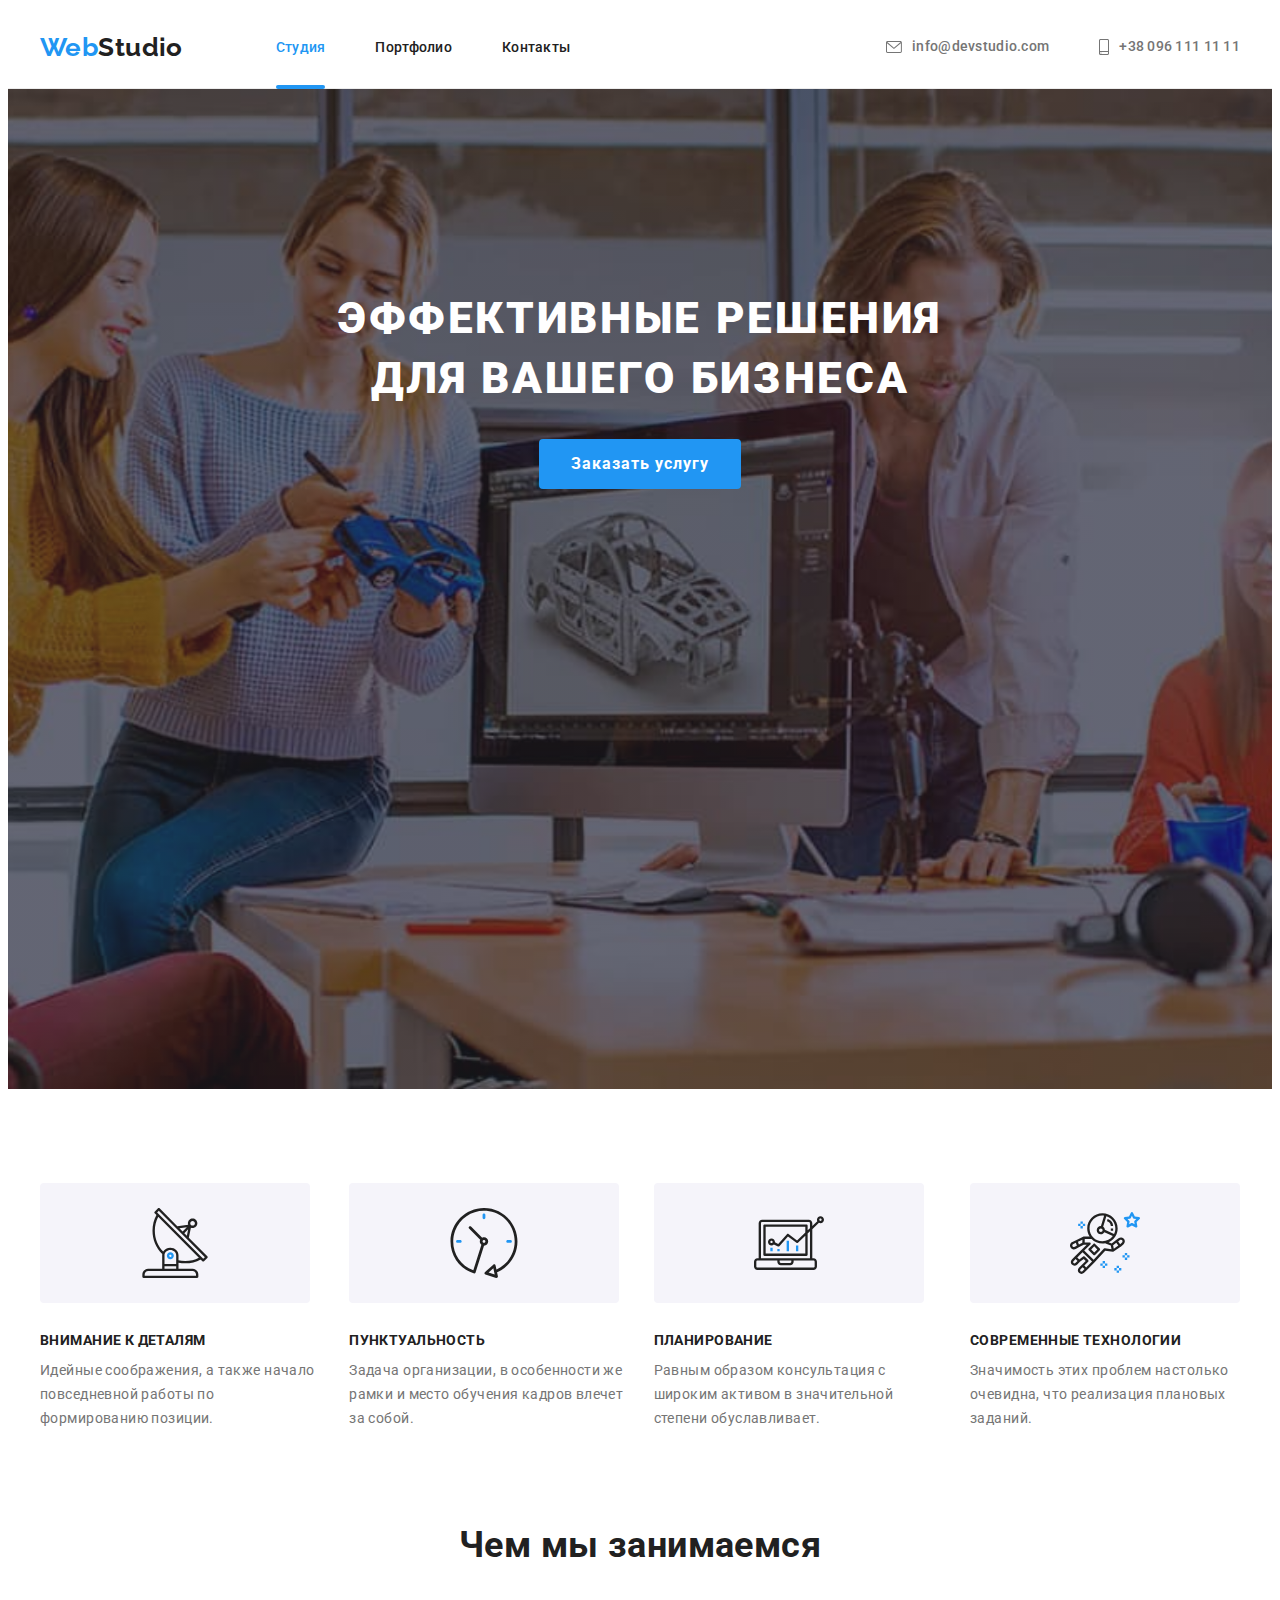
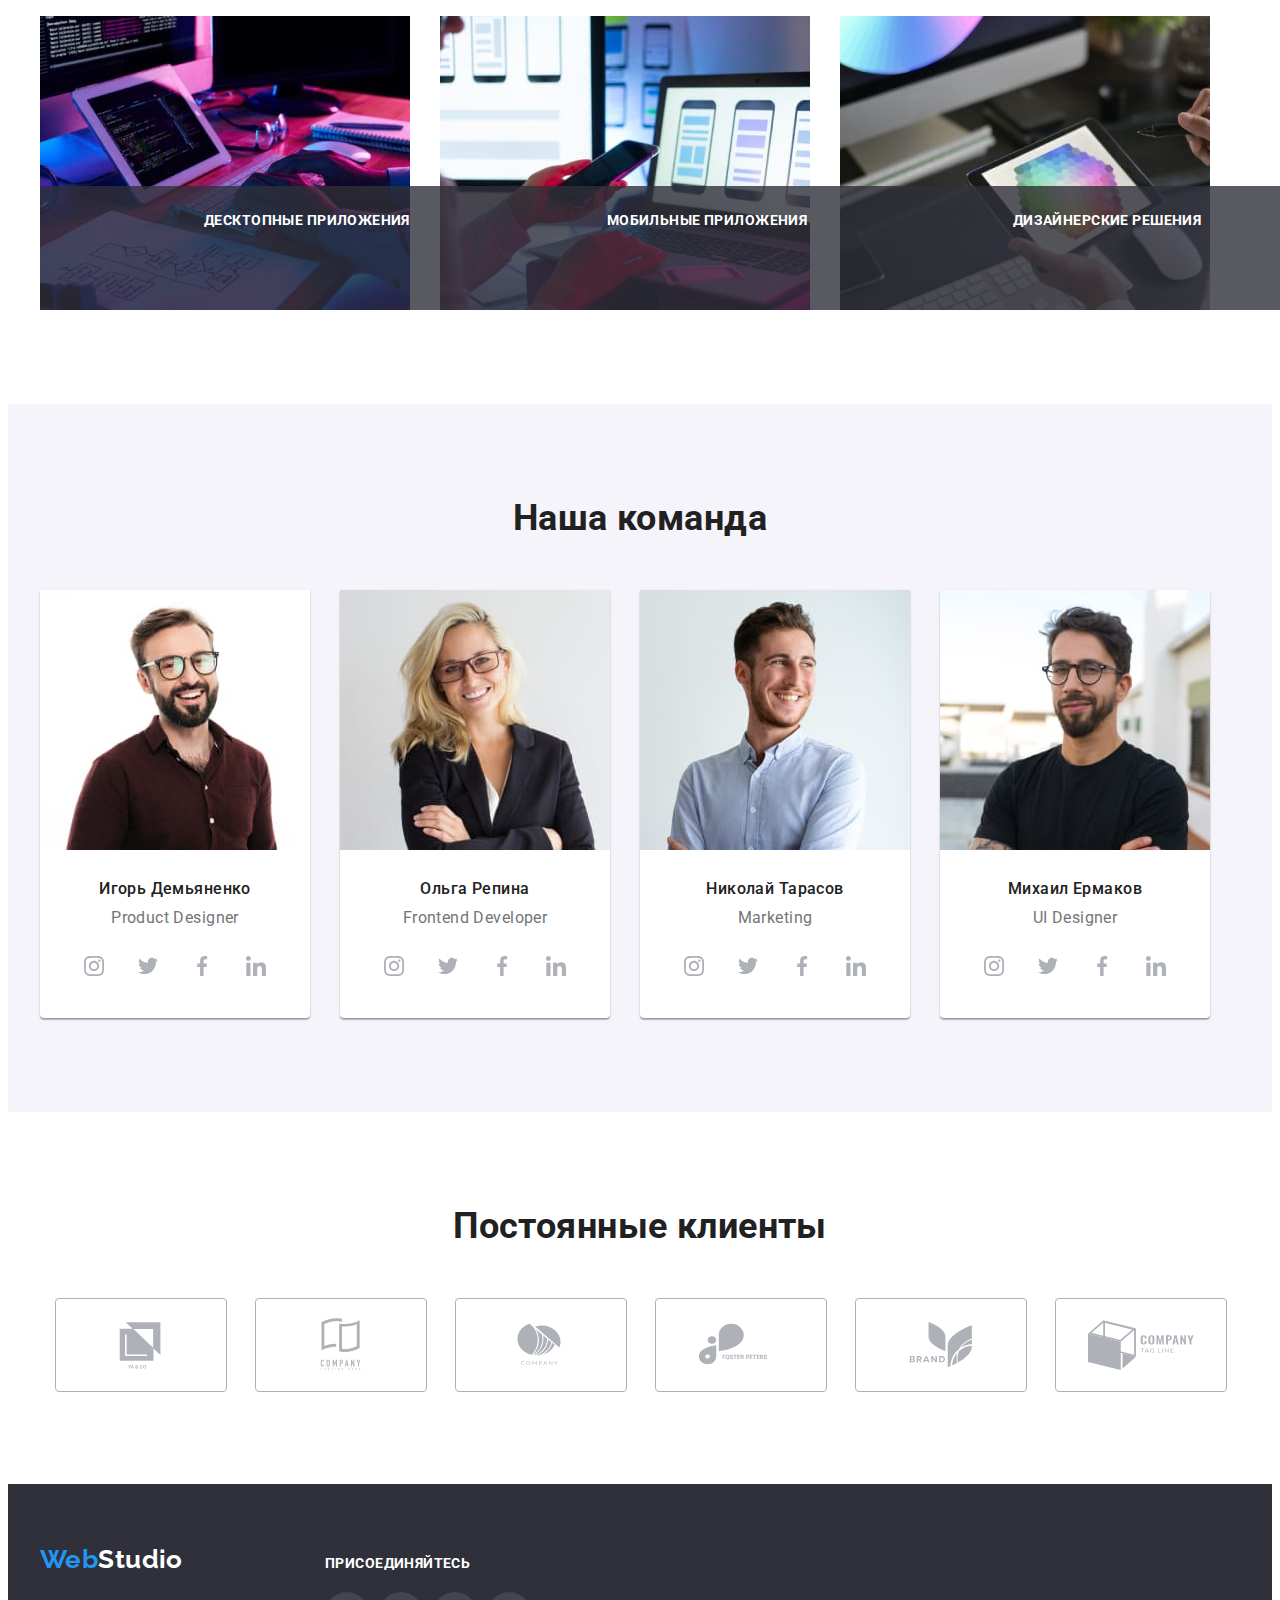
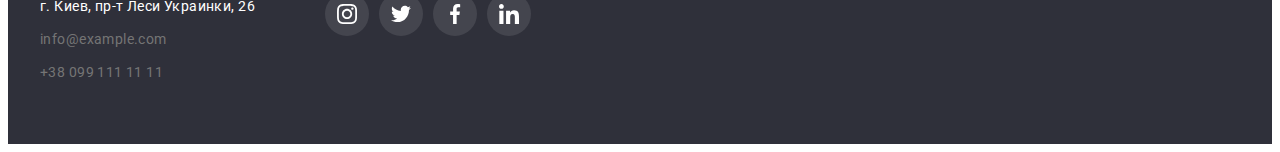
==== index.html @ 45167fcf "add markup" ====
<!DOCTYPE html>
<html lang="ru">
<head>
    <meta charset="UTF-8">
    <meta http-equiv="X-UA-Compatible" content="IE=edge">
    <meta name="viewport" content="width=device-width, initial-scale=1.0">
    <link rel="preconnect" href="https://fonts.googleapis.com">
    <link rel="preconnect" href="https://fonts.gstatic.com" crossorigin>
    <link href="https://fonts.googleapis.com/css2?family=Raleway:wght@700&family=Roboto:wght@400;500;700;900&display=swap" rel="stylesheet">
    <title>Document</title>
    <link rel="stylesheet" href="https://cdnjs.cloudflare.com/ajax/libs/modern-normalize/1.1.0/modern-normalize.min.css" integrity="sha512-wpPYUAdjBVSE4KJnH1VR1HeZfpl1ub8YT/NKx4PuQ5NmX2tKuGu6U/JRp5y+Y8XG2tV+wKQpNHVUX03MfMFn9Q==" crossorigin="anonymous" referrerpolicy="no-referrer" />
    <link rel="stylesheet" href="./css/style.css">
</head>
<body>
    <header class="header section">
        <div class="container">
        <nav class="header-nav">
        <a href="./index.html" class="header-logo link logo">
            Web<span class="logo-accent-main">Studio</span>
        </a>
        <ul class="header-list list">
            <li class="header-item"><a href="./index.html" class="header-link current link">Студия</a></li>
            <li class="header-item"><a href="./portfolio.html" class="header-link link">Портфолио</a></li>
            <li class="header-item"><a href="" class="header-link link">Контакты</a></li>
        </ul>
        </nav>
        <ul class="contacts-list list">
            <li class="contacts-item"><a href="mailto:info@devstudio.com" class="header-contacts link">
                <svg class="main-contact-icon" width="16" height="12">
                    <use href="./images/icons.svg#icon-envelope"></use>
                </svg>
                info@devstudio.com</a></li>
            <li class="contacts-item"><a href="tel:+380961111111" class="header-contacts tel link">
                <svg class="main-contact-icon" width="10" height="16">
                    <use href="./images/icons.svg#icon-smartphone"></use>
                </svg>
                +38 096 111 11 11</a></li>
        </ul>
    </div>

    </header>
    <main>
    <section class="hero">
        <div class="container flex">
        <h1 class="hero-title">Эффективные решения для вашего бизнеса</h1>
        <button type="button" class="hero-btn" data-modal-open>Заказать услугу</button>
        </div>
    </section>
    <section class="about bgc">
        <div class="container">
        <h2 class="visually-hidden">Преимущества</h2>
        <ul class="about-list list ">
            <li class="about-item">
                <div class="icon-box">
                    <svg class="about-icon" width="70" height="70">
                        <use href="./images/icons.svg#icon-antenna"></use>
                    </svg>
                </div>
                <h3 class="about-pre-title">Внимание к деталям</h3>
                <p class="about-text">Идейные соображения, а также начало повседневной работы по формированию позиции.</p>
            </li>
            <li class="about-item">
                <div class="icon-box">
                    <svg class="about-icon" width="70" height="70">
                        <use href="./images/icons.svg#icon-clock"></use>
                    </svg>
                </div>
                <h3 class="about-pre-title">Пунктуальность</h3>
                <p class="about-text">Задача организации, в особенности же рамки и место обучения кадров влечет за собой.</p>
            </li>
            <li class="about-item">
                <div class="icon-box">
                    <svg class="about-icon" width="70" height="70">
                        <use href="./images/icons.svg#icon-diagram"></use>
                    </svg>
                </div>
                <h3 class="about-pre-title">Планирование</h3>
                <p class="about-text">Равным образом консультация с широким активом в значительной степени обуславливает.</p>
            </li>
            <li class="about-item">
                <div class="icon-box">
                    <svg class="about-icon" width="70" height="70">
                        <use href="./images/icons.svg#icon-astronaut"></use>
                    </svg>
                </div>
                <h3 class="about-pre-title">Современные технологии</h3>
                <p class="about-text"> Значимость этих проблем настолько очевидна, что реализация плановых заданий.</p>
            </li>
        </ul>
    </div>
    </section>
        <section class="gallery bgc">
            <div class="container">
            <h2 class="gallery-title title">Чем мы занимаемся</h2>
            <ul class="gallery-list list">
                <li class="gallery-item">
                    <img src="./images/img-1.jpg" alt="работа за пк" width="370" height="294"/>
                    <p class="gallery-top-text">десктопные приложения</p>
                </li>
                <li class="gallery-item">
                    <img src="./images/img-2.jpg" alt="работа за пк" width="370" height="294">
                    <p class="gallery-top-text">Мобильные приложения</p>
                </li>
                <li class="gallery-item">
                    <img src="./images/img-3.jpg" alt="работа за пк" width="370" height="294">
                    <p class="gallery-top-text">Дизайнерские решения</p>
                </li>
            </ul>
        </div>
        </section>
        <section class="masters">
            <div class="container">
            <h2 class="masters-title title">Наша команда</h2>
            <ul class="masters-list list">
                <li class="masters-item">
                    <img src="./images/teamphoto-1.jpg" class="master-img" alt="наши сотрудники" width="270" height="260">
                    <div class="card-content">
                    <h3 class="masters-item-title">Игорь Демьяненко</h3>
                    <p class="masters-item-text" lang="en">Product Designer</p>
                    <ul class="masters-soc-list list">
                        <li class="masters-soc-item"><a href="" class="masters-soc-link link">
                            <svg class="masters-soc-icon" width="20" height="20">
                                <use  href="./images/icons.svg#icon-instagram"></use>
                            </svg>
                        </a></li>
                        <li class="masters-soc-item"><a href="" class="masters-soc-link link">
                            <svg class="masters-soc-icon" width="20" height="20">
                                <use href="./images/icons.svg#icon-twitter"></use>
                            </svg>
                        </a></li>
                        <li class="masters-soc-item"><a href="" class="masters-soc-link link">
                            <svg class="masters-soc-icon" width="20" height="20">
                                <use href="./images/icons.svg#icon-facebook"></use>
                            </svg>
                        </a></li>
                        <li class="masters-soc-item"><a href="" class="masters-soc-link link">
                            <svg class="masters-soc-icon" width="20" height="20">
                                <use href="./images/icons.svg#icon-linkedin"></use>
                            </svg>
                        </a></li>
                    </ul>
                </div>
                </li>
                <li class="masters-item">
                    <img src="./images/teamphoto-2.jpg" class="master-img" alt="наши сотрудники" width="270" height="260">
                    <div class="card-content">
                    <h3 class="masters-item-title">Ольга Репина</h3>
                    <p class="masters-item-text" lang="en">Frontend Developer</p>
                    <ul class="masters-soc-list list">
                        <li class="masters-soc-item"><a href="" class="masters-soc-link link">
                            <svg class="masters-soc-icon" width="20" height="20">
                                <use href="./images/icons.svg#icon-instagram"></use>
                            </svg>
                        </a></li>
                        <li class="masters-soc-item"><a href="" class="masters-soc-link link">
                            <svg class="masters-soc-icon" width="20" height="20">
                                <use href="./images/icons.svg#icon-twitter"></use>
                            </svg>
                        </a></li>
                        <li class="masters-soc-item"><a href="" class="masters-soc-link link">
                            <svg class="masters-soc-icon" width="20" height="20">
                                <use href="./images/icons.svg#icon-facebook"></use>
                            </svg>
                        </a></li>
                        <li class="masters-soc-item"><a href="" class="masters-soc-link link">
                            <svg class="masters-soc-icon" width="20" height="20">
                                <use href="./images/icons.svg#icon-linkedin"></use>
                            </svg>
                        </a></li>
                    </ul>
                    </div>
                </li>
                <li class="masters-item">
                    <img src="./images/teamphoto-3.jpg" class="master-img" alt="наши сотрудники" width="270" height="260">
                    <div class="card-content">
                    <h3 class="masters-item-title">Николай Тарасов</h3>
                    <p class="masters-item-text" lang="en">Marketing</p>
                    <ul class="masters-soc-list list">
                        <li class="masters-soc-item"><a href="" class="masters-soc-link link">
                            <svg class="masters-soc-icon" width="20" height="20">
                                <use  href="./images/icons.svg#icon-instagram"></use>
                            </svg>
                        </a></li>
                        <li class="masters-soc-item"><a href="" class="masters-soc-link link">
                            <svg class="masters-soc-icon" width="20" height="20">
                                <use href="./images/icons.svg#icon-twitter"></use>
                            </svg>
                        </a></li>
                        <li class="masters-soc-item"><a href="" class="masters-soc-link link">
                            <svg class="masters-soc-icon" width="20" height="20">
                                <use href="./images/icons.svg#icon-facebook"></use>
                            </svg>
                        </a></li>
                        <li class="masters-soc-item"><a href="" class="masters-soc-link link">
                            <svg class="masters-soc-icon" width="20" height="20">
                                <use href="./images/icons.svg#icon-linkedin"></use>
                            </svg>
                        </a></li>
                    </ul>
                    </div>
                </li>
                <li class="masters-item">
                    <img src="./images/teamphoto-4.jpg" class="master-img" alt="наши сотрудники" width="270" height="260">
                    <div class="card-content">
                    <h3 class="masters-item-title">Михаил Ермаков</h3>
                    <p class="masters-item-text" lang="en">UI Designer</p>
                    <ul class="masters-soc-list list">
                        <li class="masters-soc-item"><a href="" class="masters-soc-link link">
                            <svg class="masters-soc-icon" width="20" height="20">
                                <use  href="./images/icons.svg#icon-instagram"></use>
                            </svg>
                        </a></li>
                        <li class="masters-soc-item"><a href="" class="masters-soc-link link">
                            <svg class="masters-soc-icon" width="20" height="20">
                                <use href="./images/icons.svg#icon-twitter"></use>
                            </svg>
                        </a></li>
                        <li class="masters-soc-item"><a href="" class="masters-soc-link link">
                            <svg class="masters-soc-icon" width="20" height="20">
                                <use href="./images/icons.svg#icon-facebook"></use>
                            </svg>
                        </a></li>
                        <li class="masters-soc-item"><a href="" class="masters-soc-link link">
                            <svg class="masters-soc-icon" width="20" height="20">
                                <use href="./images/icons.svg#icon-linkedin"></use>
                            </svg>
                        </a></li>
                    </ul>
                    </div>
                </li>
                
            </ul>
        </div>
    </section>
    <section class="clients">
        <div class="container">
            <h2 class="clients-title title">Постоянные клиенты</h2>
            <ul class="clients-list list">
                <li class="clients-item"><a href="" class="clients-link link">
                    <svg class="clients-icon" width="106" height="60">
                        <use href="./images/icons.svg#icon-logo"></use>
                    </svg>
                </a></li>
                <li class="clients-item"><a href="" class="clients-link link">
                    <svg class="clients-icon" width="106" height="60">
                        <use href="./images/icons.svg#icon-Logo-company"></use>
                    </svg>
                </a></li>
                <li class="clients-item"><a href="" class="clients-link link">
                    <svg class="clients-icon" width="106" height="60">
                        <use href="./images/icons.svg#icon-second-logo"></use>
                    </svg>
                </a></li>
                <li class="clients-item"><a href="" class="clients-link link">
                    <svg class="clients-icon" width="106" height="60">
                        <use href="./images/icons.svg#icon-group"></use>
                    </svg>
                </a></li>
                <li class="clients-item"><a href="" class="clients-link link">
                    <svg class="clients-icon" width="106" height="60">
                        <use href="./images/icons.svg#icon-brand"></use>
                    </svg>
                </a></li>
                <li class="clients-item"><a href="" class="clients-link link">
                    <svg class="clients-icon" width="106" height="60">
                        <use href="./images/icons.svg#icon-company"></use>
                    </svg>
                </a></li>
            </ul>
        </div>
    </section>
        </main>

        <footer class="footer">
            <div class="container">
                <div class="online">
            <a href="./index.html" class="footer-logo link logo">Web<span class="logo-accent">Studio</span></a>
            <address class="footer-address">
            <ul class="footer-list list">
                <li class="footer-item"><a href="https://goo.gl/maps/RJscWmazuHwLruKx6" class="footer-text link" target="_blank" rel="noopener noreferrer nofollow">г. Киев, пр-т Леси Украинки, 26</a></li>
                <li class="footer-item"><a href="mailto:info@example.com" class="footer-link link" >info@example.com</a></li>
                <li class="footer-item"><a href="tel:+380991111111" class="footer-link link" >+38 099 111 11 11</a></li>
            
            </ul>
            </address>
            </div>
            <div class="footer-join">
                <p class="footer-title">присоединяйтесь</p>
                <ul class="join-list list">
                    <li class="join-item">
                        <svg class="footer-soc-icon" width="20" height="20">
                            <use  href="./images/icons.svg#icon-instagram"></use>
                        </svg>
                    </li>
                    <li class="join-item">
                        <svg class="footer-soc-icon" width="20" height="20">
                            <use  href="./images/icons.svg#icon-twitter"></use>
                        </svg>
                    </li>
                    <li class="join-item">
                        <svg class="footer-soc-icon" width="20" height="20">
                            <use  href="./images/icons.svg#icon-facebook"></use>
                        </svg>
                    </li>
                    <li class="join-item">
                        <svg class="footer-soc-icon" width="20" height="20">
                            <use  href="./images/icons.svg#icon-linkedin"></use>
                        </svg>
                    </li>
                </ul>
            </div>
        </div>
        </footer>
        <div class="backdrop is-hidden" data-modal>
        <div class="modal">
        <button type="button" class="modal-button" data-modal-close>
            <svg class="modal-soc-icon" width="11" height="11">
                <use  href="./images/icons.svg#icon-Vector"></use>
        </button>
    </div>
        </div>
        <script src="./js/modal.js"></script>
</body>
    

</html>
---- css/style.css ----
:root {
    --title-color: #212121;
    --main-color:#757575;
    --accent-color: #2196F3;
    --second-title-color: #FFFFFF;
    --background-color: #E5E5E5;
    --secondary-bgc: #F5F4FA;
    --third-bgc: #2F303A;
    --icon-color: #AFB1B8;
}

body {
    font-family: 'Roboto', sans-serif; 
    color: var(--title-color);
    background-color: var(--second-title-color);
    font-size: 14px;
    letter-spacing: 0.03em;
}

p,
h1, 
h2,
h3,
h4, 
h5, 
h6 {
    margin: 0;
}


adress {
    font-style:normal;
}

section {
    padding-top: 94px;
    padding-bottom: 94px;
}

.list {
    list-style: none;  
    padding-left: 0;
    margin: 0;
}

.link {
    text-decoration: none;
    // color: inherit;
}

img {
    display: block;
    max-width: 100%;
    height: auto;
}

.button {
font-family: 'Roboto';
font-style: normal;
font-weight: 500;
font-size: 16px;
line-height: 1.62;
text-align: center;
letter-spacing: 0.03em;
color: var(--title-color);
background-color: var(--secondary-bgc);
}
.button:hover,
.button:focus {
    color: var(--second-title-color);
    background-color: var(--accent-color);
}

button {
    cursor: pointer;
    border: none;
}
.bgc {
    color: var(--second-title-color);
}

.visually-hidden {
    position: absolute;
    white-space: nowrap;
    width: 1px;
    height: 1px;
    overflow: hidden;
    border: 0;
    padding: 0;
    clip: rect(0 0 0 0);
    clip-path: inset(50%);
    margin: -1px;
}

.container {
    width: 1200px;
    padding-right: 15px;
    padding-left: 15px;
    margin: 0 auto;
}


.logo {
    font-family: 'Raleway';
    font-weight: 700;
    font-size: 26px;
    line-height: 1.19;
}

.title {
    font-weight: 700;
font-size: 36px;
line-height: 1.16;
}

/* -------------------HEADER------------------ */

.header-list {
    display: flex;
    
}
.header-nav {
    display: flex;
    align-items: center;
}

.header .container {
    display: flex;
    align-items: center;
}

.contacts-list {
    margin-left: auto;
    }

.header {
    padding-top: 24px;
    padding-bottom: 25px;
    border-bottom: 1px solid #ECECEC;
    }
   

.header-item:not(:last-child) {
    margin-right: 50px;
}


.header-logo {
    margin-right: 93px;
color: var(--accent-color);

}

.logo-accent-main{
    color: var(--title-color);
}

.header-link {
    position: relative;
font-weight: 500;
line-height: 1.14;
letter-spacing: 0.02em;
color: var(--title-color);
transition: color 250ms cubic-bezier(0.4, 0, 0.2, 1) ;
}
.header-link:hover,
.header-link:focus{
    color: var(--accent-color);

}
.header-link.current {
    color: var(--accent-color)
}

.header-link.current::after {
    content: '';

    position: absolute;
    bottom: -34px;
    display:block;
    width: 100%;
    height: 4px;

    background: #2196F3;
    border-radius: 2px;
}

.header-contacts {
    display: flex;
    align-items: center;
font-weight: 500;
line-height: 1.14;
letter-spacing: 0.02em;
color: var(--main-color);
transition: color 250ms cubic-bezier(0.4, 0, 0.2, 1) ;
}
.header-contacts:hover, 
.header-contacts:focus {
    color: var(--accent-color);
}

.contacts-list {
    display: flex;
}
.contacts-item + .contacts-item {
    margin-left: 50px;
}

.main-contact-icon {
    margin-right: 10px;
    fill: currentColor;
}


/* ---------------HERO------------- */

.hero {
    background-color: var(--third-bgc);
    text-align: center;
    padding: 200px 0;
    background-image: linear-gradient(rgba(47, 48, 58, 0.4),
    rgba(47, 48, 58, 0.4)), 
    url(../images/hero-bgc.jpg);
    background-repeat: no-repeat;
    background-position: center;
    background-size: cover;
    max-width: 1600px;
    height: 600px;
    margin: 0 auto;
}

.hero-title {
margin: 0 auto;
margin-bottom: 30px;
font-weight: 900;
width:696px;
max-width: 700px;
font-size: 44px;
line-height: 1.36;
letter-spacing: 0.06em;
text-transform: uppercase;
text-align: center;
color: var(--second-title-color);
}

.hero-btn {
    padding: 10px 32px;
    border-radius: 4px;
    min-width: 200px;
    font-family: inherit;
    font-weight: 700;
    font-size: 16px;
    line-height: 1.88;
    border: none;
    letter-spacing: 0.06em;
color: var(--second-title-color);
background-color: var(--accent-color);
transition: background-color 250ms cubic-bezier(0.4, 0, 0.2, 1) ,color 250ms cubic-bezier(0.4, 0, 0.2, 1) ;
}
.hero-btn:hover,
.hero-btn:focus {
    color: var(--second-title-color);
    background-color: #188CE8;;
}

/* ---------------ABOUT------------- */

.about-list {
    display: flex;
}

.about {
padding-bottom: 0;
}

.about-pre-title {
    font-weight: 700;
    font-size: 14px;
    margin-bottom: 10px;
line-height: 1.14;
letter-spacing: 0.03em;
text-transform: uppercase;
color: var(--title-color);
}

.about-text {
    font-size: 14px;
line-height: 1.71;
color: var(--main-color);
}
.about-item:not(:last-child) {
    margin-right: 30px;
}

.icon-box {
    display: flex;
    justify-content: center;
    align-items: center;
    width: 270px;
    height: 120px;
    background-color: var(--secondary-bgc);
    border-radius: 4px;
    margin-bottom: 30px;
}




/* ---------------GALLERY------------- */
.gallery-list {
    display: flex;
    margin: 0;
}

.gallery-item:not(:last-child) {
    margin-right: 30px;
}

.gallery-item {
    position: relative;
}

.gallery-title {
    
text-align: center;
color: var(--title-color);
margin-bottom: 50px;
}

.gallery-top-text {
position: absolute;
bottom: 0;

padding: 27px 82px;
width: 100%;
height: 70px;
font-weight: 700;
line-height: 1.14;
text-align: center;
text-transform: uppercase;

color:var(--second-title-color);
background-color: rgba(47, 48, 58, 0.8);;
}


/* ---------------MASTERS------------- */

.masters {
    background-color: var(--secondary-bgc)
}
.masters-list {
    display: flex;
    margin: 0;
}


.masters-item {
    width: 270px;
    background-color: var(--second-title-color);
    box-shadow: 0px 1px 3px rgba(0, 0, 0, 0.12), 0px 1px 1px rgba(0, 0, 0, 0.14), 0px 2px 1px rgba(0, 0, 0, 0.2);
    border-radius: 0px 0px 4px 4px;
    }

    .masters-item:not(:last-child) {
        margin-right: 30px;
    }

.masters-title {
    text-align: center;
color: var(--title-color);
margin-bottom: 50px;
}

.card-content {
    padding: 30px 0;
    text-align: center;
}

.masters-item-title {
    font-weight: 500;
font-size: 16px;
line-height: 1.18;
text-align: center;
color: var(--title-color);
margin-bottom: 10px;
}

.masters-item-text {
font-weight: 400;
font-size: 16px;
line-height: 1.18;
text-align: center;
color: var(--main-color);
margin-bottom: 16px;
}

.masters-soc-list {
    display: flex;
    justify-content: center;
}

.masters-soc-item {
    width: 44px;
    height: 44px;
    margin-right: 10px;
}

.masters-soc-item:last-child {
margin-right: 0;
}

.masters-soc-link {
    display: flex;
    align-items: center;
    justify-content: center;
    width: 44px;
    height: 44px;
    border-radius: 50%;
    color: var(--icon-color);
    transition: background-color 250ms cubic-bezier(0.4, 0, 0.2, 1), color 250ms cubic-bezier(0.4, 0, 0.2, 1);
    }

.masters-soc-icon {
    fill: currentColor;
}

.masters-soc-link:hover,
.masters-soc-link:focus {
    background-color: var(--accent-color);
    color: var(--second-title-color);
}
    
/* ---------------NAVIGATION------------- */
.features-list {
    display:flex;
    flex-wrap: wrap;
    margin-top: 0px;
    margin-bottom: 0;
}

.nav-item:not(:last-child) {
    margin-right: 8px;
}
.button.nav {
    transition: background-color 250ms cubic-bezier(0.4, 0, 0.2, 1) , color 250ms cubic-bezier(0.4, 0, 0.2, 1), box-shadow 250ms cubic-bezier(0.4, 0, 0.2, 1);
}

.button.nav:hover,
.button.nav:focus {
    box-shadow: 0px 3px 1px rgba(0, 0, 0, 0.1), 0px 1px 2px rgba(0, 0, 0, 0.08), 0px 2px 2px rgba(0, 0, 0, 0.12);
}

.navigation-list .button{
    padding: 6px 22px;
    border-radius: 4px;
}

.navigation-list {
    display: flex;
    justify-content: center;
    margin-top: 0px;
    margin-bottom: 50px;
}

.link-text {
    padding: 20px 24px;
    border: 1px solid #EEEEEE;
    border-top: none;
}

.features-title {
    margin-bottom: 4px;
font-weight: 700;
font-size: 18px;
line-height: 2.00;
letter-spacing: 0.06em;
color: var(--title-color);
}

.features-text {
    font-weight: 400;
font-size: 16px;
line-height: 1.88;
color: var(--main-color);
}

.features-item {
    margin-right: 30px;
    margin-bottom: 30px;
    width: 370px;
    transition: box-shadow 250ms cubic-bezier(0.4, 0, 0.2, 1);
}

.features-item:nth-child(3n) {
    margin-right: 0;
}

.features-item:nth-last-child(-n+3) {
    margin-bottom: 0;
}

.features-item .link {
    display: block;
}

.features-item .link:hover,
.features-item .link:focus {
    box-shadow: 0px 1px 1px rgba(0, 0, 0, 0.12), 0px 4px 4px rgba(0, 0, 0, 0.06), 1px 4px 6px rgba(0, 0, 0, 0.16);
}

.features-top-wrap {
    position: relative;
    overflow: hidden;
}

.features-top-text {
    position:absolute;
    top: 0;

padding: 63px 24px;
height: 100%;
font-weight: 400;
font-size: 18px;
line-height: 1.56;

color: var(--second-title-color);
background-color: rgba(33, 150, 243, 0.9);
transform: translateY(100%);
transition: transform 250ms cubic-bezier(0.4, 0, 0.2, 1);
}

.features-item:hover .features-top-text {
    transform: translateY(0);
}



/* ---------------CLIENTS------------- */

.clients-title {
    text-align: center;
    margin-bottom: 50px;
    color: var(--title-color);
}

.clients-list{
    display: flex;
    justify-content: center;
    text-align: center;
}

.clients-item {
    width: 170px;
    height: 92px;
    margin-right: 30px;
}

.clients-item:last-child {
    margin-right: 0;
}

.clients-link {
    display: flex;
    justify-content: center;
    align-items: center;
    width: 100%;
    height: 100%;
    color: var(--icon-color);
    border: 1px solid var(--icon-color);
    border-radius: 4px;
    transition: color 250ms cubic-bezier(0.4, 0, 0.2, 1),
    border-color 250ms cubic-bezier(0.4, 0, 0.2, 1);
}


.clients-icon {
    fill: currentColor;
}

.clients-link:hover,
.clients-link:focus {
    color: var(--accent-color);
    border-color:  var(--accent-color);
}

/* ---------------FOOTER------------- */

.footer .container {
    display: flex;
    align-items: baseline;
}
.footer-address {
    margin-top: 20px;
}

.footer {
    background-color: var(--third-bgc);
    padding-top: 60px;
    padding-bottom: 60px;
}

.footer-list {
    margin: 0;
}

.footer-logo {
    color: var(--accent-color);
}
.logo-accent {
    color: var(--second-title-color);
}


.footer-item {
    font-style: normal;
}

.footer-item:not(:last-child) {
    margin-bottom: 9px;
}
.footer-text {
    margin-bottom: 9px;
font-weight: 400;
line-height: 1.71;
color: var(--second-title-color);
transition: color 250ms cubic-bezier(0.4, 0, 0.2, 1);
}
.footer-text:hover,
.footer-text:focus {
    color: var(--accent-color)
}

.footer-link {
    font-weight: 400;
    margin-bottom: 9px;
line-height: 1.71;
color:var(--main-color);

transition: color 250ms cubic-bezier(0.4, 0, 0.2, 1);
}

.footer-link:hover,
.footer-link:focus {
    color: var(--accent-color)
}

.footer-title {
    font-size: 14px;
font-weight: 700;
line-height: 1.14;
letter-spacing: 0.03em;
text-transform: uppercase;
color: var(--second-title-color)
}

.join-list {
    display: flex;
}
.footer-join {
    margin-left: 70px;
}

.footer-title {
    margin-bottom: 20px;
}
.join-item {
    display: flex;
    justify-content: center;
    align-items: center;
    width:44px;
    height:44px;
    background: rgba(255, 255, 255, 0.1);
    border-radius: 50%;
    margin-right: 10px;
    color: var(--second-title-color);
    transition: background-color 250ms cubic-bezier(0.4, 0, 0.2, 1);
}

.join-item:last-child {
    margin-right: 0;
}

.footer-soc-icon {
    fill:currentColor;
}

.join-item:hover,
.join-item:focus {
    background-color: var(--accent-color);
}

.backdrop {
    position: fixed;
    top: 0;
    left:0;
    width: 100%;
    height: 100%;
    background: rgba(0, 0, 0, 0.2);

    transition: opacity 250ms linear, visibility 250ms linear;
}

.backdrop.is-hidden .modal{
    transform: translate(-50%, -50%) scale(2);
}

.modal {
    position: absolute;
    top: 50%;
    left:50%;
    transform: translate(-50%, -50%) scale(1);
    transition: transform 250ms linear;

    width: 582px;
    min-height: 581px;
    background-color: var(--second-title-color);
    box-shadow: 0px 1px 3px rgba(0, 0, 0, 0.12), 0px 1px 1px rgba(0, 0, 0, 0.14), 0px 2px 1px rgba(0, 0, 0, 0.2);
border-radius: 4px;
}

.modal-button {
display: flex;
align-items: center;
justify-content: center;

position: absolute;
right: 8px;
top: 8px;
width: 30px;
height: 30px;

color:#000000;
background: #FFFFFF;
border: 1px solid rgba(0, 0, 0, 0.1);
border-radius: 50%;
}

.modal-soc-icon {
    fill: currentColor;
}

.is-hidden {
    opacity: 0;
    visibility: hidden;
    pointer-events: none;
}
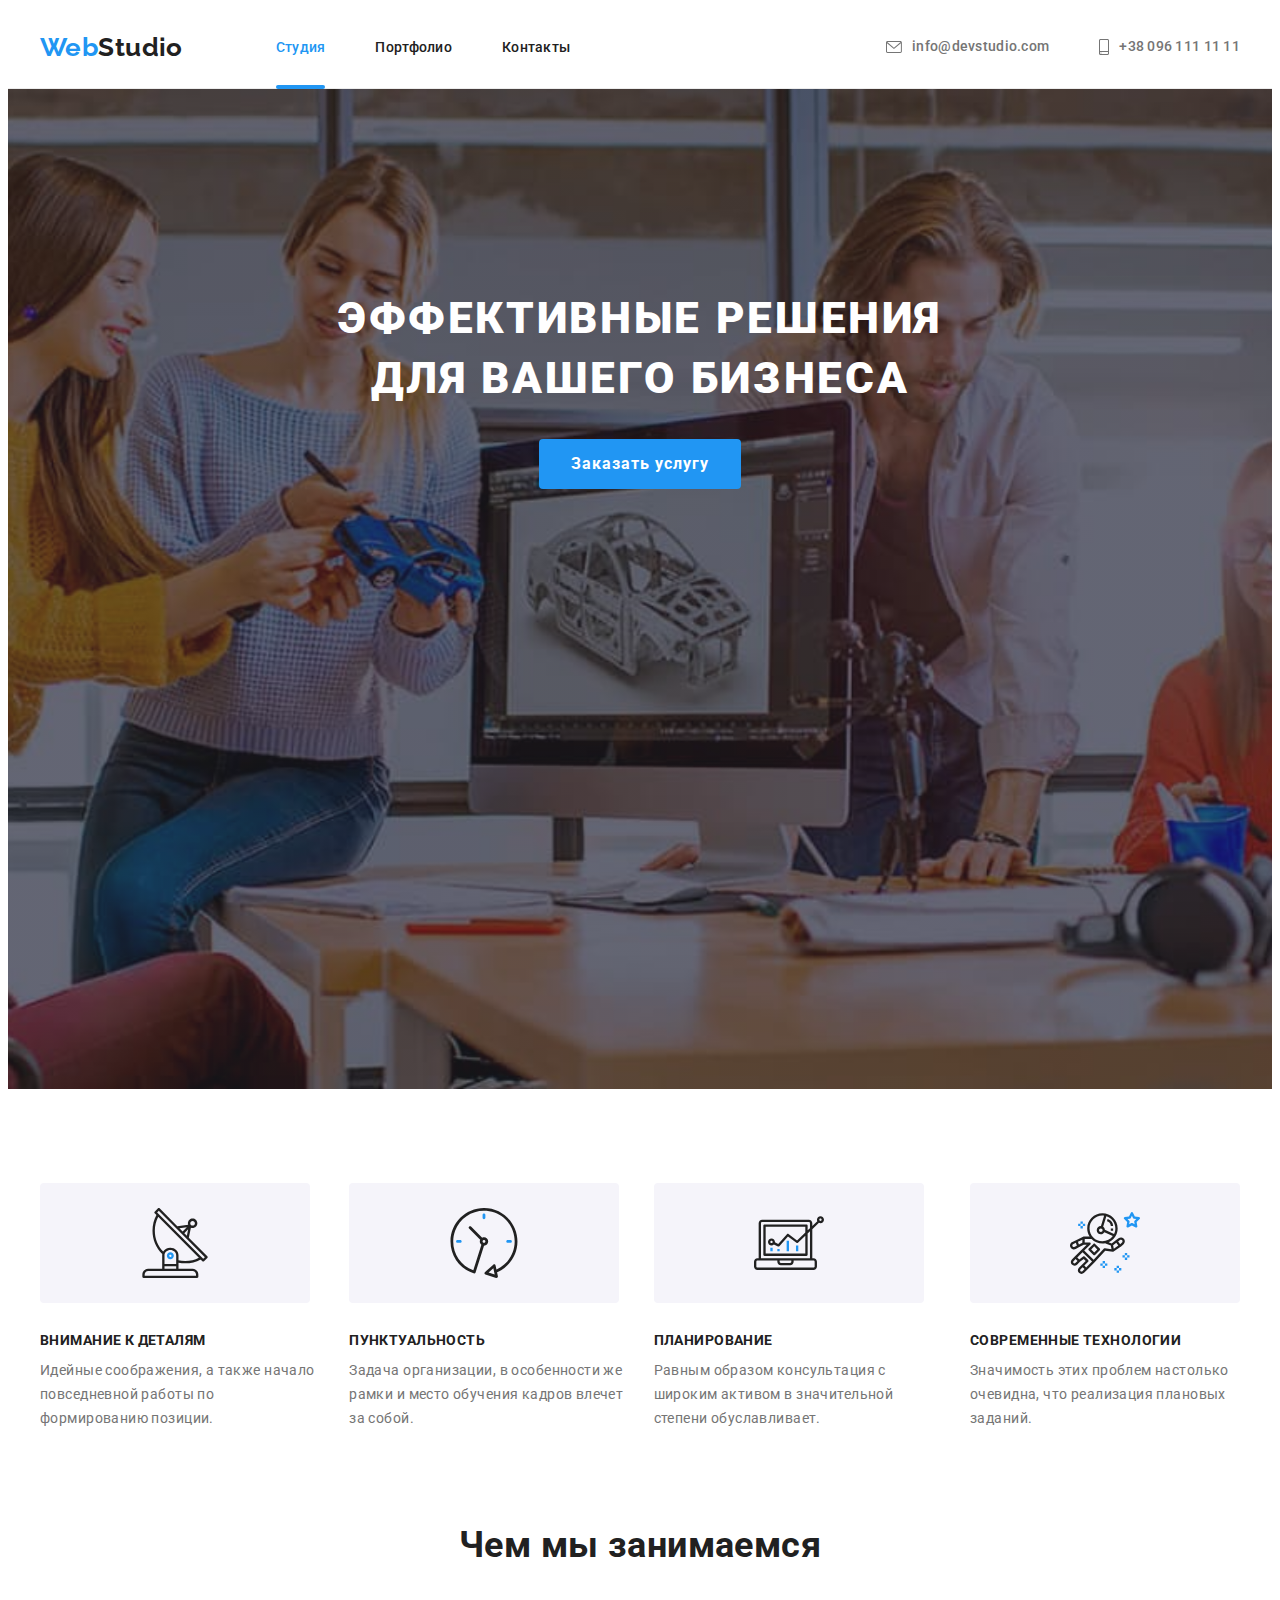
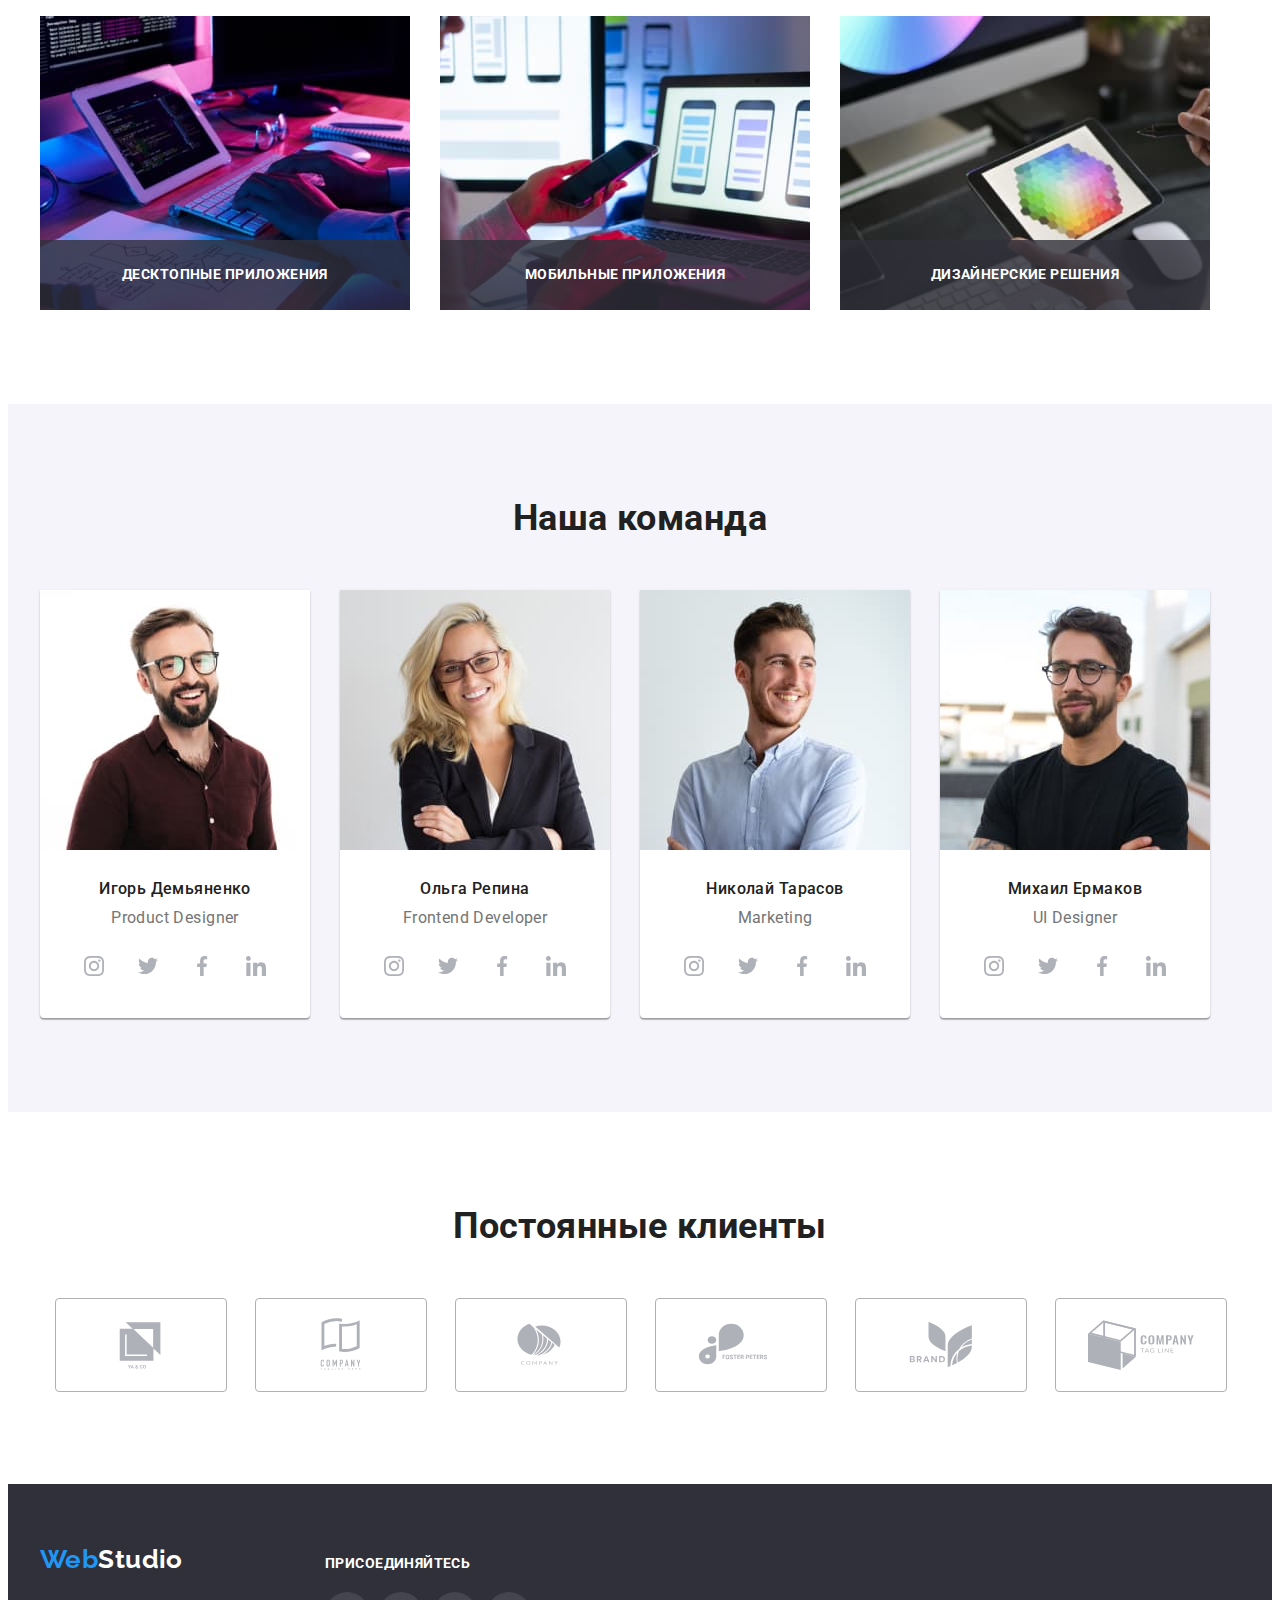
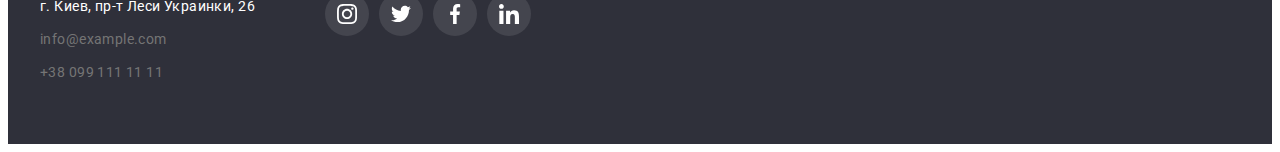
==== commit 3a440bc3: "fixed bugs" ====
--- a/index.html
+++ b/index.html
@@ -287,25 +287,29 @@
             <div class="footer-join">
                 <p class="footer-title">присоединяйтесь</p>
                 <ul class="join-list list">
-                    <li class="join-item">
+                    <li class="join-item"><a href="" class="footer-soc-link link">
                         <svg class="footer-soc-icon" width="20" height="20">
                             <use  href="./images/icons.svg#icon-instagram"></use>
                         </svg>
+                    </a>
                     </li>
-                    <li class="join-item">
+                    <li class="join-item"><a href="" class="footer-soc-link link">
                         <svg class="footer-soc-icon" width="20" height="20">
                             <use  href="./images/icons.svg#icon-twitter"></use>
                         </svg>
+                    </a>
                     </li>
-                    <li class="join-item">
+                    <li class="join-item"><a href="" class="footer-soc-link link">
                         <svg class="footer-soc-icon" width="20" height="20">
                             <use  href="./images/icons.svg#icon-facebook"></use>
                         </svg>
+                        </a>
                     </li>
-                    <li class="join-item">
+                    <li class="join-item"><a href="" class="footer-soc-link link">
                         <svg class="footer-soc-icon" width="20" height="20">
                             <use  href="./images/icons.svg#icon-linkedin"></use>
                         </svg>
+                    </a>
                     </li>
                 </ul>
             </div>
--- a/css/style.css
+++ b/css/style.css
@@ -329,10 +329,12 @@
 }
 
 .gallery-top-text {
+    display: flex;
+    justify-content: center;
+    align-items: center;
 position: absolute;
 bottom: 0;
 
-padding: 27px 82px;
 width: 100%;
 height: 70px;
 font-weight: 700;
@@ -535,7 +537,13 @@
     transform: translateY(0);
 }
 
-
+.features-wrap {
+    display: block;
+}
+
+.features-wrap:focus .features-top-text {
+    transform: translateY(0);
+}
 
 /* ---------------CLIENTS------------- */
 
@@ -666,16 +674,22 @@
     margin-bottom: 20px;
 }
 .join-item {
+    width:44px;
+    height:44px;
+    border-radius: 50%;
+    margin-right: 10px;
+}
+
+.footer-soc-link {
     display: flex;
     justify-content: center;
     align-items: center;
+    background: rgba(255, 255, 255, 0.1);
+    color: var(--second-title-color);
+    transition: background-color 250ms cubic-bezier(0.4, 0, 0.2, 1);
+    border-radius: 50%;
     width:44px;
     height:44px;
-    background: rgba(255, 255, 255, 0.1);
-    border-radius: 50%;
-    margin-right: 10px;
-    color: var(--second-title-color);
-    transition: background-color 250ms cubic-bezier(0.4, 0, 0.2, 1);
 }
 
 .join-item:last-child {
@@ -686,6 +700,9 @@
     fill:currentColor;
 }
 
+.footer-soc-link:focus {
+    background-color: var(--accent-color);
+}
 .join-item:hover,
 .join-item:focus {
     background-color: var(--accent-color);
@@ -713,8 +730,8 @@
     transform: translate(-50%, -50%) scale(1);
     transition: transform 250ms linear;
 
-    width: 582px;
-    min-height: 581px;
+    width: 528px;
+    height: 581px;
     background-color: var(--second-title-color);
     box-shadow: 0px 1px 3px rgba(0, 0, 0, 0.12), 0px 1px 1px rgba(0, 0, 0, 0.14), 0px 2px 1px rgba(0, 0, 0, 0.2);
 border-radius: 4px;
